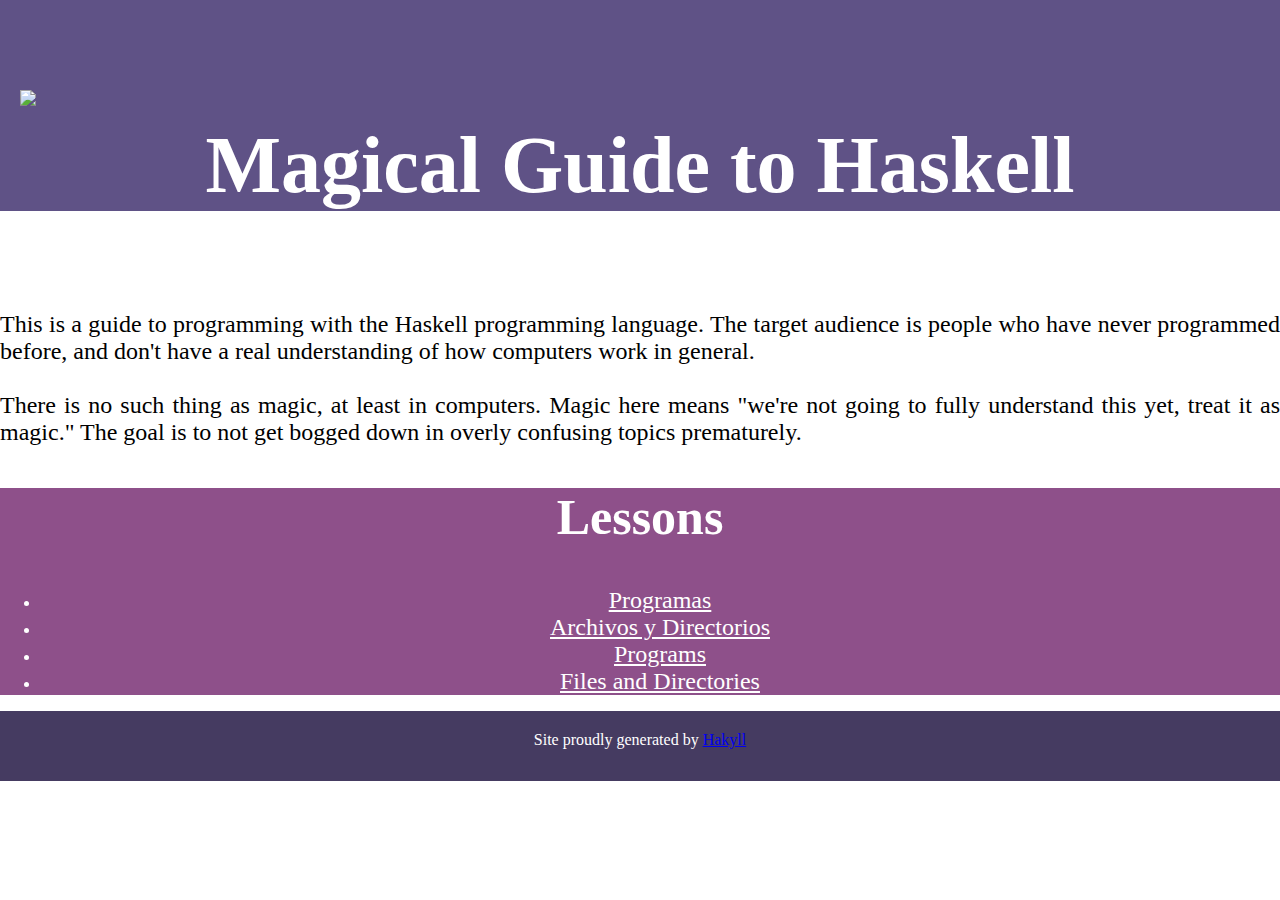
==== docs/index.html @ dc319f99 "Responsive banner" ====
<!doctype html>
<html lang="en">
    <head>
        <meta charset="utf-8">
        <meta http-equiv="x-ua-compatible" content="ie=edge">
        <meta name="viewport" content="width=device-width, initial-scale=1">
        <title>Magical Guide to Haskell</title>

        <link rel="shortcut icon" type="image/png" href="./img/favicon.png" />

        <link rel="stylesheet" href="./bower_components/bootstrap/dist/css/bootstrap.min.css" />
        <link rel="stylesheet" href="./css/default.css" />

    </head>

    <body>
        <div id="content">
            <div id="banner" class="container-fluid">
    <div class="row">
        <div class="col-sm-6">
            <img id="laptop" class="img-responsive" src="./artwork/laptop-logo.png">
        </div>

        <div class="col-sm-6">
            <h1 id="mgh-title">Magical Guide to Haskell</h1>
        </div>
    </div>
</div>


<div id="main-content" class="container-fluid">
    <div class="row">
        <div class="col-sm-offset-1 col-xs-10">
            <p id="description">
                This is a guide to programming with the Haskell
                programming language. The target audience is people
                who have never programmed before, and don't have a real
                understanding of how computers work in general.

                <br>
                <br>
                There is no such thing as magic, at least in computers.
                Magic here means "we're not going to fully understand
                this yet, treat it as magic." The goal is to not get
                bogged down in overly confusing topics prematurely.
            </p>
        </div>
    </div>
</div>

<div id="lessons" class="container-fluid">
    <div class="row">
        <div class="col-sm-offset-1 col-xs-10">
            <h2>Lessons</h2>
            <ul id="lessons-list">
    
        <li>
            <a class="lesson" href="./lessons/es/programs.html">Programas</a>
        </li>
    
        <li>
            <a class="lesson" href="./lessons/es/files-and-directories.html">Archivos y Directorios</a>
        </li>
    
        <li>
            <a class="lesson" href="./lessons/en/programs.html">Programs</a>
        </li>
    
        <li>
            <a class="lesson" href="./lessons/en/files-and-directories.html">Files and Directories</a>
        </li>
    
</ul>

        </div>
    </div>
</div>

        </div>

        <footer>
            <div id="footer-hakyll">
                Site proudly generated by
                <a href="http://jaspervdj.be/hakyll">Hakyll</a>
            </div>
        </footer>

        <script src="./bower_components/jquery/dist/jquery.min.js"></script>
        <script src="./bower_components/bootstrap/dist/js/bootstrap.min.js"></script>
        <script src="./bower_components/highlight/src/highlight.pack.js"></script>
    </body>
</html>
---- docs/css/default.css ----
body{color:black;font-size:16px;margin:0px auto 0px auto;width:100%}#banner{padding-top:50px;background-color:#5f5286}#mgh-title{color:white;font-size:5em;font-weight:bold;margin-top:50px;text-align:center}#laptop{margin-left:20px;position:relative;top:40px;width:100%}@media screen and (max-width:768px){#mgh-title{font-size:4em;margin-top:30px}#laptop{margin:0px;padding:20px;position:unset}}@media screen and (max-width:480px){#mgh-title{font-size:2em;margin-top:10px}}#main-content{margin-top:100px}#description{font-size:24px;text-align:justify}#lessons{background-color:#8e508a;color:white;margin-top:40px;text-align:center}#lessons-list{margin-top:30px}.lesson{color:white;font-size:1.5em}.lesson:hover{color:white;font-weight:bold;text-decoration:none}h2{font-size:50px}footer{background-color:#453b61;color:white;min-height:50px;padding-top:20px;text-align:center}div#header{border-bottom:2px solid black;margin-bottom:30px;padding:12px 0px 12px 0px}div#logo a{color:black;float:left;font-size:18px;font-weight:bold;text-decoration:none}div#header #navigation{text-align:right}div#header #navigation a{color:black;font-size:18px;font-weight:bold;margin-left:12px;text-decoration:none;text-transform:uppercase}div.info{color:#555;font-size:14px;font-style:italic}
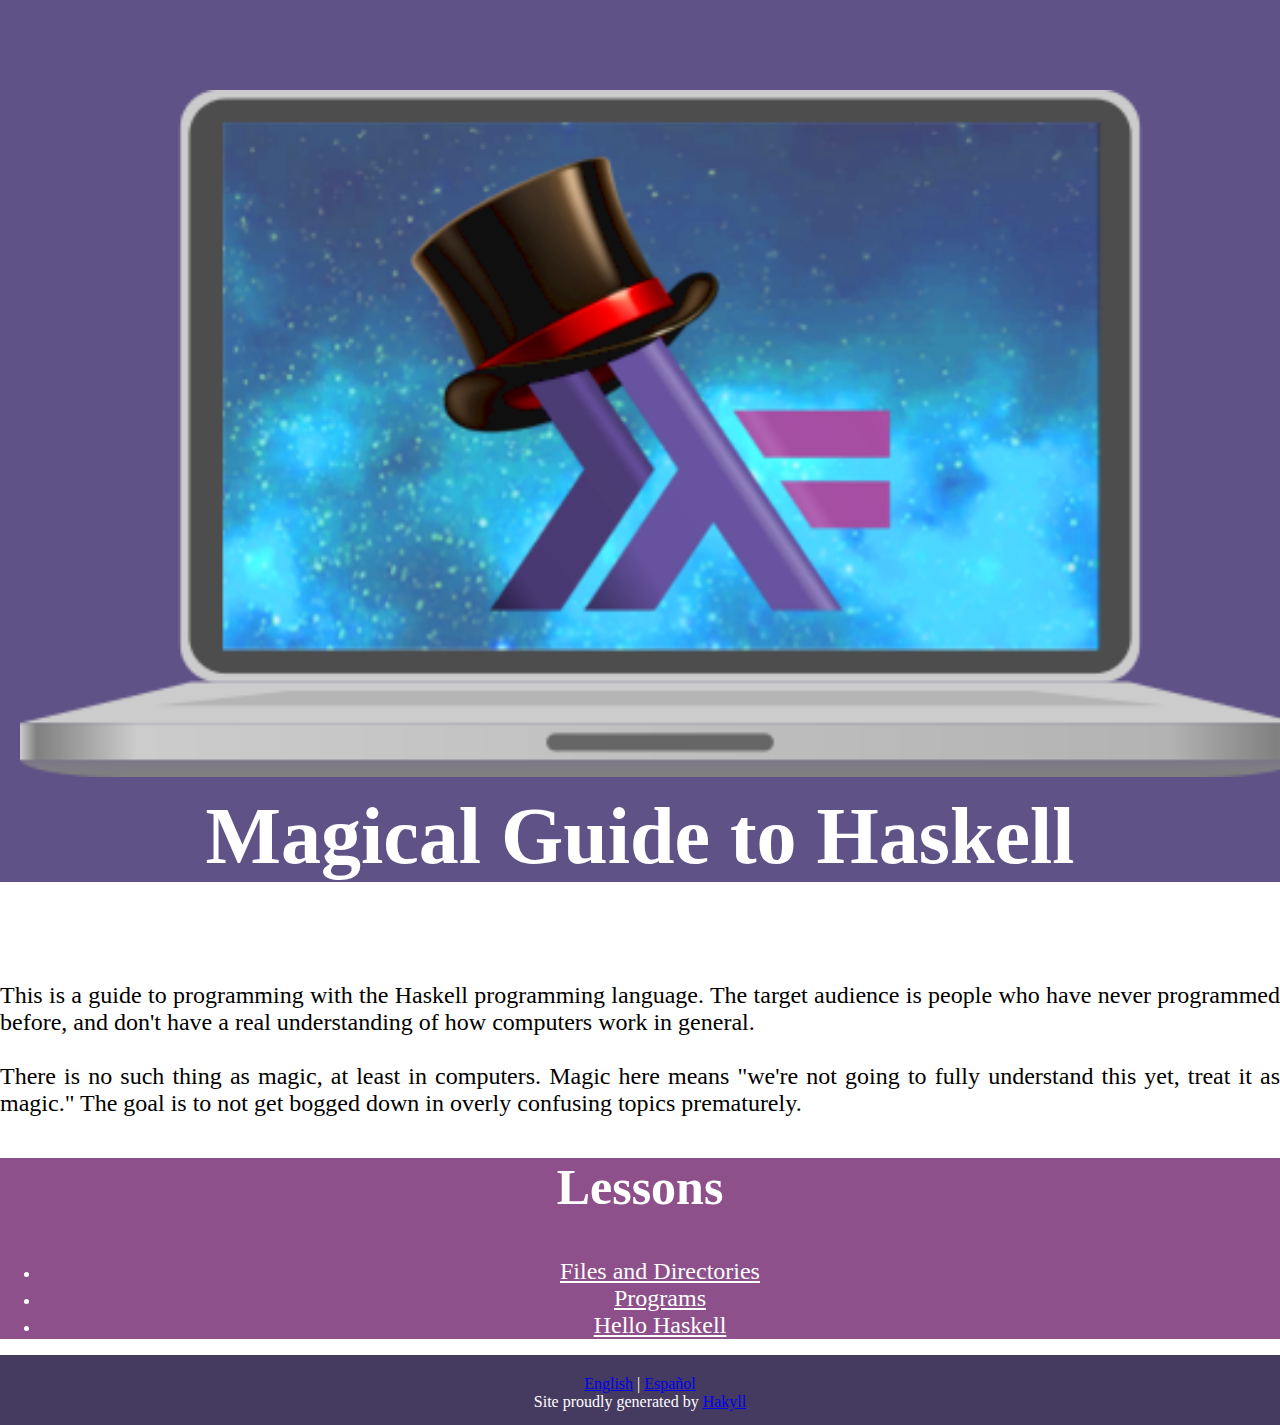
==== commit 5ce0a3ba: "Rebuild" ====
--- a/docs/index.html
+++ b/docs/index.html
@@ -30,7 +30,7 @@
 
 <div id="main-content" class="container-fluid">
     <div class="row">
-        <div class="col-sm-offset-1 col-xs-10">
+        <div class="col-sm-offset-1 col-sm-10">
             <p id="description">
                 This is a guide to programming with the Haskell
                 programming language. The target audience is people
@@ -55,11 +55,7 @@
             <ul id="lessons-list">
     
         <li>
-            <a class="lesson" href="./lessons/es/programs.html">Programas</a>
-        </li>
-    
-        <li>
-            <a class="lesson" href="./lessons/es/files-and-directories.html">Archivos y Directorios</a>
+            <a class="lesson" href="./lessons/en/files-and-directories.html">Files and Directories</a>
         </li>
     
         <li>
@@ -67,7 +63,7 @@
         </li>
     
         <li>
-            <a class="lesson" href="./lessons/en/files-and-directories.html">Files and Directories</a>
+            <a class="lesson" href="./lessons/en/hello-haskell.html">Hello Haskell</a>
         </li>
     
 </ul>
@@ -79,6 +75,12 @@
         </div>
 
         <footer>
+            <div id="langs">
+                <a href="./">English</a>
+                |
+                <a href="./es">Español</a>
+            </div>
+
             <div id="footer-hakyll">
                 Site proudly generated by
                 <a href="http://jaspervdj.be/hakyll">Hakyll</a>
--- a/docs/css/default.css
+++ b/docs/css/default.css
@@ -1 +1 @@
-body{color:black;font-size:16px;margin:0px auto 0px auto;width:100%}#banner{padding-top:50px;background-color:#5f5286}#mgh-title{color:white;font-size:5em;font-weight:bold;margin-top:50px;text-align:center}#laptop{margin-left:20px;position:relative;top:40px;width:100%}@media screen and (max-width:768px){#mgh-title{font-size:4em;margin-top:30px}#laptop{margin:0px;padding:20px;position:unset}}@media screen and (max-width:480px){#mgh-title{font-size:2em;margin-top:10px}}#main-content{margin-top:100px}#description{font-size:24px;text-align:justify}#lessons{background-color:#8e508a;color:white;margin-top:40px;text-align:center}#lessons-list{margin-top:30px}.lesson{color:white;font-size:1.5em}.lesson:hover{color:white;font-weight:bold;text-decoration:none}h2{font-size:50px}footer{background-color:#453b61;color:white;min-height:50px;padding-top:20px;text-align:center}div#header{border-bottom:2px solid black;margin-bottom:30px;padding:12px 0px 12px 0px}div#logo a{color:black;float:left;font-size:18px;font-weight:bold;text-decoration:none}div#header #navigation{text-align:right}div#header #navigation a{color:black;font-size:18px;font-weight:bold;margin-left:12px;text-decoration:none;text-transform:uppercase}div.info{color:#555;font-size:14px;font-style:italic}+body{color:black;font-size:16px;margin:0px auto 0px auto;width:100%}#banner{padding-top:50px;background-color:#5f5286}#mgh-title{color:white;font-size:5em;font-weight:bold;margin-top:50px;text-align:center}#laptop{margin-left:20px;position:relative;top:40px;width:100%}@media screen and (max-width:768px){#mgh-title{font-size:4em;margin-top:30px}#laptop{margin:0px;padding:20px;position:unset}}@media screen and (max-width:480px){#mgh-title{font-size:2em;margin-top:10px}}#main-content{margin-top:100px}@media screen and (max-width:1150px){#main-content{margin-top:40px}}#description{font-size:24px;text-align:justify}#lessons{background-color:#8e508a;color:white;margin-top:40px;text-align:center}#lessons-list{margin-top:30px}.lesson{color:white;font-size:1.5em}.lesson:hover{color:white;font-weight:bold;text-decoration:none}h2{font-size:50px}footer{background-color:#453b61;color:white;min-height:50px;padding-top:20px;text-align:center}div#header{border-bottom:2px solid black;margin-bottom:30px;padding:12px 0px 12px 0px}div#logo a{color:black;float:left;font-size:18px;font-weight:bold;text-decoration:none}div#header #navigation{text-align:right}div#header #navigation a{color:black;font-size:18px;font-weight:bold;margin-left:12px;text-decoration:none;text-transform:uppercase}div.info{color:#555;font-size:14px;font-style:italic}